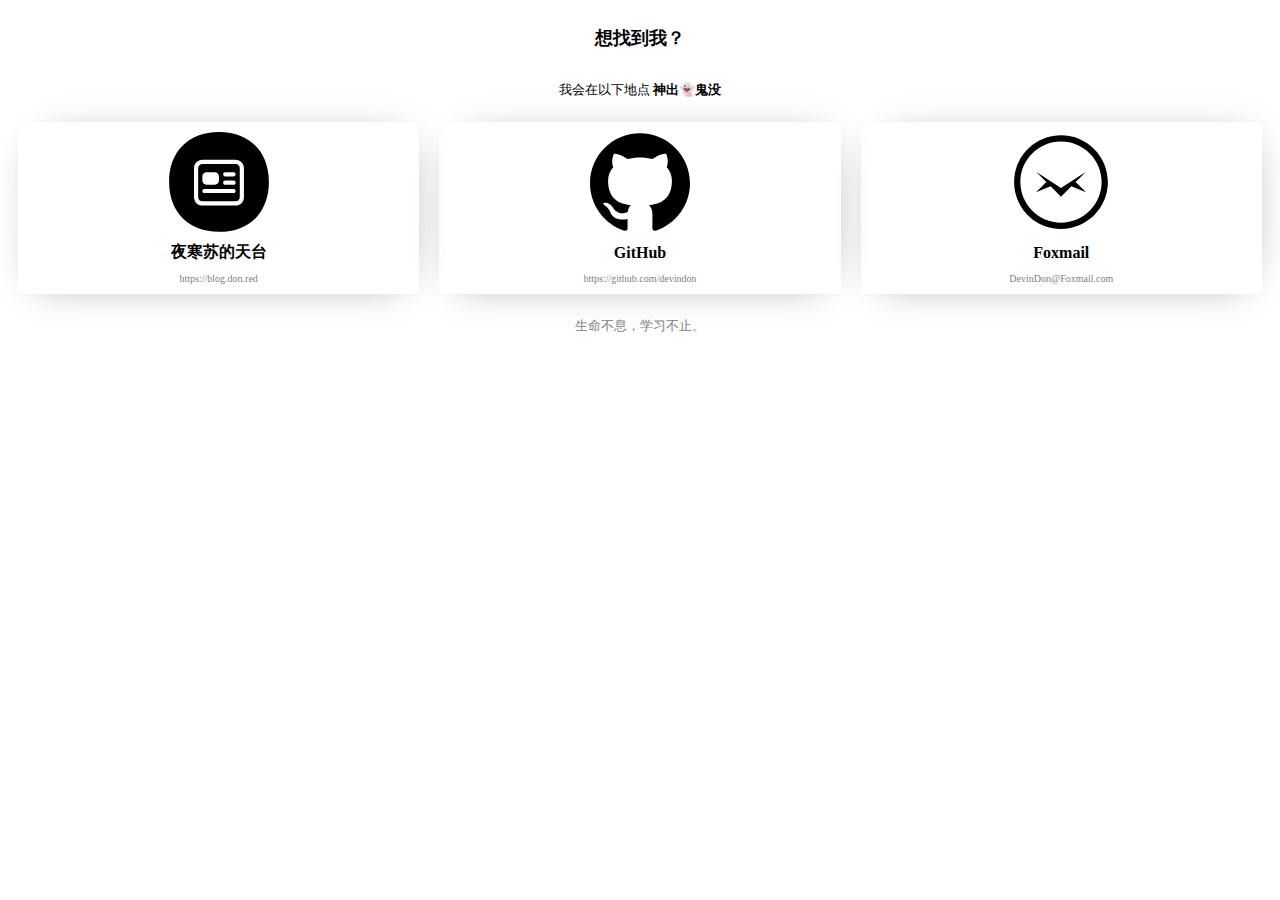
==== contact.html @ 9a1abb29 "feat: add contact page, because email doesn't support inner html" ====
<!DOCTYPE html>
<html lang="en">

<head>
  <meta charset="UTF-8">
  <meta name="viewport" content="width=device-width, initial-scale=1.0">
  <title>夜寒苏的出没地点</title>
  <style>
    a,
    a:active,
    a:link,
    a:visited,
    a:hover {
      text-decoration: none;
      color: inherit;
    }

    .window {
      width: 100%;
      display: flex;
      flex-direction: column;
      justify-content: center;
      align-items: center;
    }

    .header {
      display: flex;
      flex-direction: column;
      justify-content: space-between;
      align-items: center;
    }

    .welcome {
      font-size: large;
      font-weight: bold;
    }

    .cards {
      display: flex;
      flex-direction: row;
      flex-wrap: wrap;
      width: 100%;
    }

    .card {
      display: flex;
      flex-direction: column;
      justify-content: space-between;
      align-items: center;
      margin: 10px;
      padding: 10px;
      border-radius: 4px;
      cursor: pointer;
      box-shadow: 0 10px 40px -20px #00000055, 10px -10px 40px -20px #00000025;
      transition: all ease-in-out 0.3s;
      font-weight: bold;
    }

    .card:hover {
      box-shadow: 0 10px 40px -20px #00000085, 10px -10px 40px -20px #00000055;
      transition: all ease-in-out 0.3s;
    }

    .card:active {
      background-color: rgb(224, 224, 224);
    }

    .card>.icon {
      width: 100px;
      height: 100px;
    }

    .card>.name {
      margin: 10px;
    }

    .card>.link {
      font-weight: lighter;
      font-size: x-small;
      color: gray;
    }

    @media screen and (max-width: 500px) {
      .card {
        width: calc(100% / 2 - 40px);
      }
    }

    @media screen and (min-width: 501px) {
      .card {
        width: calc(100% / 3 - 40px);
      }
    }

    .footer {
      font-weight: lighter;
      color: gray;
      font-size: small;
    }
  </style>
</head>

<body>

  <div class="window">

    <section class="header">
      <p class="welcome">想找到我？</p>
      <p style="font-size: small; font-weight: lighter;">
        <span>我会在以下地点</span>
        <span style="font-weight: bold;">神出👻鬼没</span>
      </p>
    </section>

    <section class="cards">
      <a class="card" href="https://blog.don.red" target="_blank">
        <!-- <img src="blog.png" alt="Blog" class="icon"> -->
        <svg class="icon" t="1588948940494" class="icon" viewBox="0 0 1024 1024" version="1.1"
          xmlns="http://www.w3.org/2000/svg" p-id="16805" width="256" height="256">
          <path
            d="M895.76842 871.886823c-89.973924 98.134693-222.233668 150.1991-382.506931 150.701511l-2.3257 0c-309.031343 0-509.255169-200.062727-510.150772-509.605355C-0.056658 202.463515 199.983542 1.254663 510.410169 0.339264l2.281329 0c309.061379 0 509.352785 200.062727 510.19719 509.622421C1023.296897 655.631575 979.310662 780.782474 895.76842 871.886823zM767.384615 369.485198c0-47.048486-38.138197-85.183952-85.183952-85.183952L341.464852 284.301245c-47.045756 0-85.183952 38.135466-85.183952 85.183952l0 298.143492c0 47.043025 38.138197 85.183952 85.183952 85.183952L682.200662 752.812642c47.045756 0 85.183952-38.140927 85.183952-85.183952L767.384615 369.485198zM682.200662 710.220325 341.464852 710.220325c-23.523219 0-42.591635-19.068416-42.591635-42.592318L298.873217 369.485198c0-23.524584 19.068416-42.591635 42.591635-42.591635L682.200662 326.893563c23.523219 0 42.591635 19.06705 42.591635 42.591635l0 298.143492C724.79298 691.151909 705.724564 710.220325 682.200662 710.220325zM511.832757 454.66915c0-23.525267-19.068416-42.591635-42.591635-42.591635L384.05717 412.077515c-23.521854 0-42.591635 19.06705-42.591635 42.591635l0 42.591635c0 23.519123 19.069781 42.591635 42.591635 42.591635l85.183952 0c23.523219 0 42.591635-19.072511 42.591635-42.591635L511.832757 454.66915zM660.904845 412.076833 575.720892 412.076833c-11.760927 0-21.295817 9.533525-21.295817 21.295817 0 11.762292 9.53489 21.295817 21.295817 21.295817l85.183952 0c11.760927 0 21.295817-9.533525 21.295817-21.295817C682.200662 421.610358 672.665772 412.076833 660.904845 412.076833zM660.904845 497.260785 575.720892 497.260785c-11.760927 0-21.295817 9.533525-21.295817 21.295817s9.53489 21.295817 21.295817 21.295817l85.183952 0c11.760927 0 21.295817-9.533525 21.295817-21.295817S672.665772 497.260785 660.904845 497.260785zM660.904845 582.444737 362.761352 582.444737c-11.760927 0-21.295817 9.533525-21.295817 21.295817s9.53489 21.295817 21.295817 21.295817l298.143492 0c11.760927 0 21.295817-9.533525 21.295817-21.295817S672.665772 582.444737 660.904845 582.444737z"
            p-id="16806"></path>
        </svg>
        <span class="name">夜寒苏的天台</span>
        <span class="link">https://blog.don.red</span>
      </a>
      <a class="card" href="https://github.com/devindon" target="_blank">
        <!-- <img src="github.png" alt="GitHub" class="icon"> -->
        <svg class="icon" t="1588948809647" class="icon" viewBox="0 0 1024 1024" version="1.1"
          xmlns="http://www.w3.org/2000/svg" p-id="2106" width="256" height="256">
          <path
            d="M512 12.63616c-282.74688 0-512 229.21216-512 512 0 226.22208 146.69824 418.14016 350.12608 485.82656 25.57952 4.73088 35.00032-11.10016 35.00032-24.63744 0-12.20608-0.47104-52.55168-0.69632-95.31392-142.4384 30.96576-172.50304-60.416-172.50304-60.416-23.28576-59.16672-56.85248-74.91584-56.85248-74.91584-46.44864-31.78496 3.50208-31.1296 3.50208-31.1296 51.4048 3.60448 78.47936 52.75648 78.47936 52.75648 45.6704 78.27456 119.76704 55.64416 149.01248 42.55744 4.58752-33.09568 17.85856-55.68512 32.50176-68.46464-113.72544-12.94336-233.2672-56.85248-233.2672-253.0304 0-55.88992 20.00896-101.5808 52.75648-137.4208-5.3248-12.9024-22.85568-64.96256 4.95616-135.49568 0 0 43.008-13.74208 140.84096 52.49024 40.83712-11.34592 84.64384-17.03936 128.16384-17.24416 43.49952 0.2048 87.32672 5.87776 128.24576 17.24416 97.73056-66.2528 140.65664-52.49024 140.65664-52.49024 27.87328 70.53312 10.3424 122.59328 5.03808 135.49568 32.82944 35.86048 52.69504 81.53088 52.69504 137.4208 0 196.64896-119.78752 239.94368-233.79968 252.6208 18.37056 15.89248 34.73408 47.04256 34.73408 94.80192 0 68.5056-0.59392 123.63776-0.59392 140.51328 0 13.6192 9.216 29.5936 35.16416 24.576 203.32544-67.76832 349.83936-259.62496 349.83936-485.76512 0-282.78784-229.23264-512-512-512z"
            p-id="2107"></path>
        </svg>
        <span class="name">GitHub</span>
        <span class="link">https://github.com/devindon</span>
      </a>
      <a class="card" href="mailto:devindon@foxmail.com">
        <!-- <img src="mail.png" alt="Mail" class="icon"> -->
        <svg class="icon" t="1588948564527" class="icon" viewBox="0 0 1024 1024" version="1.1"
          xmlns="http://www.w3.org/2000/svg" p-id="3540" width="256" height="256">
          <path
            d="M512 32C246.8 32 32 246.8 32 512s214.8 480 480 480 480-214.8 480-480S777.2 32 512 32z m0 896c-229.6 0-416-186.4-416-416S282.4 96 512 96s416 186.4 416 416-186.4 416-416 416z"
            fill="" p-id="3541"></path>
          <path d="M768 406l-256 168-256-168L362 512 256 618l150-62 106 106 106-106 150 62-106-106z" fill=""
            p-id="3542">
          </path>
        </svg>
        <span class="name">Foxmail</span>
        <span class="link">DevinDon@Foxmail.com</span>
      </a>
    </section>

    <section class="footer">
      <p>生命不息，学习不止。</p>
    </section>

  </div>

</body>

</html>
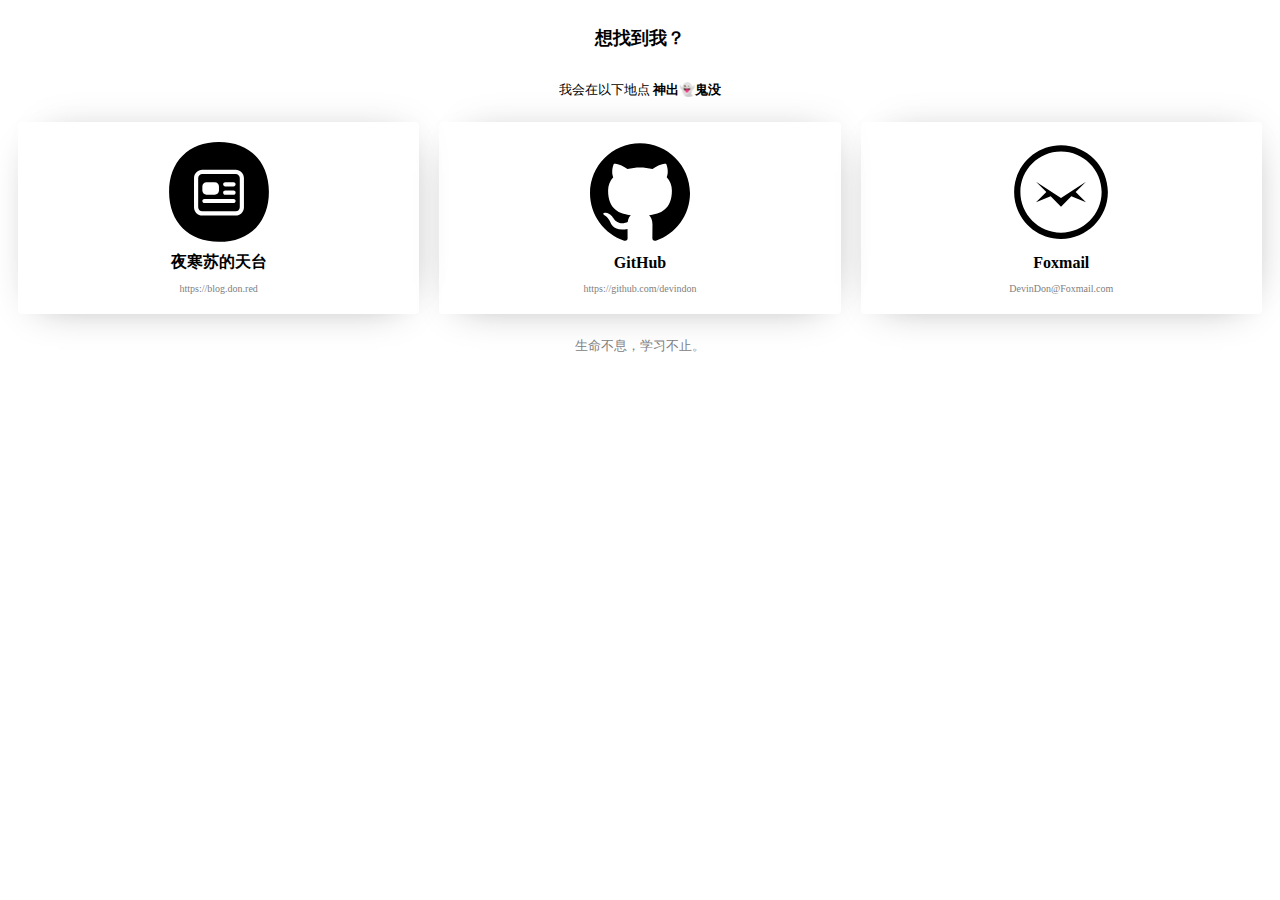
==== commit 6eb34f96: "perf(contact): optimize card style" ====
--- a/contact.html
+++ b/contact.html
@@ -1,5 +1,5 @@
 <!DOCTYPE html>
-<html lang="en">
+<html lang="zh-Hans">
 
 <head>
   <meta charset="UTF-8">
@@ -48,7 +48,7 @@
       justify-content: space-between;
       align-items: center;
       margin: 10px;
-      padding: 10px;
+      padding: 20px 10px;
       border-radius: 4px;
       cursor: pointer;
       box-shadow: 0 10px 40px -20px #00000055, 10px -10px 40px -20px #00000025;
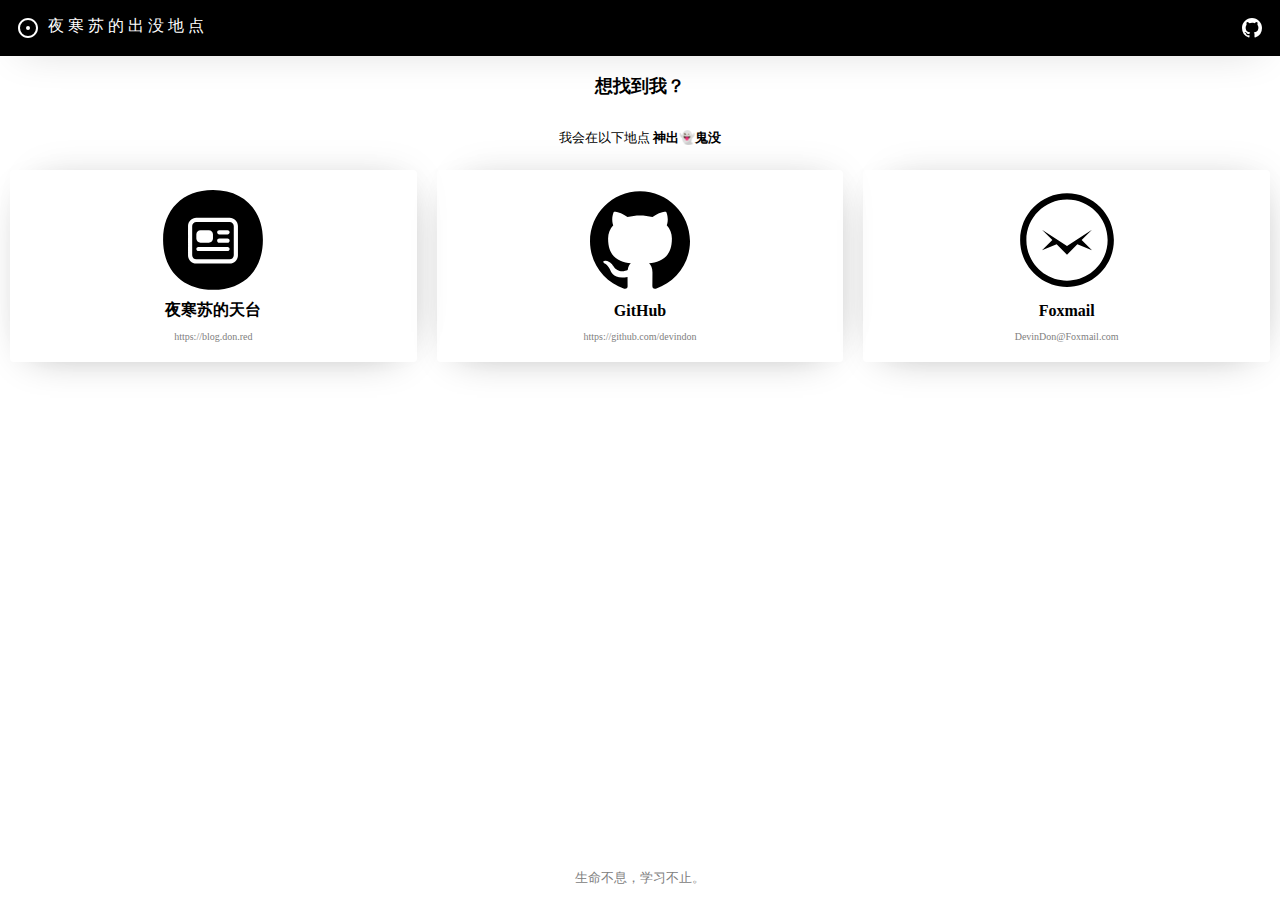
==== commit cda544a6: "feat(contact): add banner & optimize style" ====
--- a/contact.html
+++ b/contact.html
@@ -5,6 +5,7 @@
   <meta charset="UTF-8">
   <meta name="viewport" content="width=device-width, initial-scale=1.0">
   <title>夜寒苏的出没地点</title>
+  <link rel="shortcut icon" href="favicon.ico" type="image/x-icon">
   <style>
     a,
     a:active,
@@ -17,10 +18,29 @@
 
     .window {
       width: 100%;
+      min-height: 100vh;
       display: flex;
       flex-direction: column;
       justify-content: center;
       align-items: center;
+      margin: 0;
+      padding: 0;
+    }
+
+    .banner {
+      display: flex;
+      flex-direction: row;
+      justify-content: space-between;
+      width: calc(100% - 2rem);
+      padding: 1rem;
+      box-shadow: 0 10px 40px -20px #00000045;
+      background-color: black;
+      color: white;
+    }
+
+    .banner>.title {
+      letter-spacing: 0.25rem;
+      padding: 0 0.5rem;
     }
 
     .header {
@@ -100,62 +120,73 @@
   </style>
 </head>
 
-<body>
+<body class="window">
 
-  <div class="window">
+  <section class="banner">
+    <svg xmlns="http://www.w3.org/2000/svg" viewBox="0 0 24 24" width="24" height="24">
+      <path fill="none" d="M0 0h24v24H0z" />
+      <path
+        d="M12 20a8 8 0 1 0 0-16 8 8 0 0 0 0 16zm0 2C6.477 22 2 17.523 2 12S6.477 2 12 2s10 4.477 10 10-4.477 10-10 10zm0-8a2 2 0 1 1 0-4 2 2 0 0 1 0 4z"
+        fill="rgba(255,255,255,1)" /></svg>
+    <span class="title">夜寒苏的出没地点</span>
+    <span style="flex-grow: 1;"></span>
+    <a href="https://github.com/DevinDon/resume" target="_blank" style="width: 24px; height: 24px;">
+      <svg xmlns="http://www.w3.org/2000/svg" viewBox="0 0 24 24" width="24" height="24">
+        <path fill="none" d="M0 0h24v24H0z" />
+        <path
+          d="M12 2C6.475 2 2 6.475 2 12a9.994 9.994 0 0 0 6.838 9.488c.5.087.687-.213.687-.476 0-.237-.013-1.024-.013-1.862-2.512.463-3.162-.612-3.362-1.175-.113-.288-.6-1.175-1.025-1.413-.35-.187-.85-.65-.013-.662.788-.013 1.35.725 1.538 1.025.9 1.512 2.338 1.087 2.912.825.088-.65.35-1.087.638-1.337-2.225-.25-4.55-1.113-4.55-4.938 0-1.088.387-1.987 1.025-2.688-.1-.25-.45-1.275.1-2.65 0 0 .837-.262 2.75 1.026a9.28 9.28 0 0 1 2.5-.338c.85 0 1.7.112 2.5.337 1.912-1.3 2.75-1.024 2.75-1.024.55 1.375.2 2.4.1 2.65.637.7 1.025 1.587 1.025 2.687 0 3.838-2.337 4.688-4.562 4.938.362.312.675.912.675 1.85 0 1.337-.013 2.412-.013 2.75 0 .262.188.574.688.474A10.016 10.016 0 0 0 22 12c0-5.525-4.475-10-10-10z"
+          fill="rgba(255,255,255,1)" /></svg>
+    </a>
+  </section>
 
-    <section class="header">
-      <p class="welcome">想找到我？</p>
-      <p style="font-size: small; font-weight: lighter;">
-        <span>我会在以下地点</span>
-        <span style="font-weight: bold;">神出👻鬼没</span>
-      </p>
-    </section>
+  <section class="header">
+    <p class="welcome">想找到我？</p>
+    <p style="font-size: small; font-weight: lighter;">
+      <span>我会在以下地点</span>
+      <span style="font-weight: bold;">神出👻鬼没</span>
+    </p>
+  </section>
 
-    <section class="cards">
-      <a class="card" href="https://blog.don.red" target="_blank">
-        <!-- <img src="blog.png" alt="Blog" class="icon"> -->
-        <svg class="icon" t="1588948940494" class="icon" viewBox="0 0 1024 1024" version="1.1"
-          xmlns="http://www.w3.org/2000/svg" p-id="16805" width="256" height="256">
-          <path
-            d="M895.76842 871.886823c-89.973924 98.134693-222.233668 150.1991-382.506931 150.701511l-2.3257 0c-309.031343 0-509.255169-200.062727-510.150772-509.605355C-0.056658 202.463515 199.983542 1.254663 510.410169 0.339264l2.281329 0c309.061379 0 509.352785 200.062727 510.19719 509.622421C1023.296897 655.631575 979.310662 780.782474 895.76842 871.886823zM767.384615 369.485198c0-47.048486-38.138197-85.183952-85.183952-85.183952L341.464852 284.301245c-47.045756 0-85.183952 38.135466-85.183952 85.183952l0 298.143492c0 47.043025 38.138197 85.183952 85.183952 85.183952L682.200662 752.812642c47.045756 0 85.183952-38.140927 85.183952-85.183952L767.384615 369.485198zM682.200662 710.220325 341.464852 710.220325c-23.523219 0-42.591635-19.068416-42.591635-42.592318L298.873217 369.485198c0-23.524584 19.068416-42.591635 42.591635-42.591635L682.200662 326.893563c23.523219 0 42.591635 19.06705 42.591635 42.591635l0 298.143492C724.79298 691.151909 705.724564 710.220325 682.200662 710.220325zM511.832757 454.66915c0-23.525267-19.068416-42.591635-42.591635-42.591635L384.05717 412.077515c-23.521854 0-42.591635 19.06705-42.591635 42.591635l0 42.591635c0 23.519123 19.069781 42.591635 42.591635 42.591635l85.183952 0c23.523219 0 42.591635-19.072511 42.591635-42.591635L511.832757 454.66915zM660.904845 412.076833 575.720892 412.076833c-11.760927 0-21.295817 9.533525-21.295817 21.295817 0 11.762292 9.53489 21.295817 21.295817 21.295817l85.183952 0c11.760927 0 21.295817-9.533525 21.295817-21.295817C682.200662 421.610358 672.665772 412.076833 660.904845 412.076833zM660.904845 497.260785 575.720892 497.260785c-11.760927 0-21.295817 9.533525-21.295817 21.295817s9.53489 21.295817 21.295817 21.295817l85.183952 0c11.760927 0 21.295817-9.533525 21.295817-21.295817S672.665772 497.260785 660.904845 497.260785zM660.904845 582.444737 362.761352 582.444737c-11.760927 0-21.295817 9.533525-21.295817 21.295817s9.53489 21.295817 21.295817 21.295817l298.143492 0c11.760927 0 21.295817-9.533525 21.295817-21.295817S672.665772 582.444737 660.904845 582.444737z"
-            p-id="16806"></path>
-        </svg>
-        <span class="name">夜寒苏的天台</span>
-        <span class="link">https://blog.don.red</span>
-      </a>
-      <a class="card" href="https://github.com/devindon" target="_blank">
-        <!-- <img src="github.png" alt="GitHub" class="icon"> -->
-        <svg class="icon" t="1588948809647" class="icon" viewBox="0 0 1024 1024" version="1.1"
-          xmlns="http://www.w3.org/2000/svg" p-id="2106" width="256" height="256">
-          <path
-            d="M512 12.63616c-282.74688 0-512 229.21216-512 512 0 226.22208 146.69824 418.14016 350.12608 485.82656 25.57952 4.73088 35.00032-11.10016 35.00032-24.63744 0-12.20608-0.47104-52.55168-0.69632-95.31392-142.4384 30.96576-172.50304-60.416-172.50304-60.416-23.28576-59.16672-56.85248-74.91584-56.85248-74.91584-46.44864-31.78496 3.50208-31.1296 3.50208-31.1296 51.4048 3.60448 78.47936 52.75648 78.47936 52.75648 45.6704 78.27456 119.76704 55.64416 149.01248 42.55744 4.58752-33.09568 17.85856-55.68512 32.50176-68.46464-113.72544-12.94336-233.2672-56.85248-233.2672-253.0304 0-55.88992 20.00896-101.5808 52.75648-137.4208-5.3248-12.9024-22.85568-64.96256 4.95616-135.49568 0 0 43.008-13.74208 140.84096 52.49024 40.83712-11.34592 84.64384-17.03936 128.16384-17.24416 43.49952 0.2048 87.32672 5.87776 128.24576 17.24416 97.73056-66.2528 140.65664-52.49024 140.65664-52.49024 27.87328 70.53312 10.3424 122.59328 5.03808 135.49568 32.82944 35.86048 52.69504 81.53088 52.69504 137.4208 0 196.64896-119.78752 239.94368-233.79968 252.6208 18.37056 15.89248 34.73408 47.04256 34.73408 94.80192 0 68.5056-0.59392 123.63776-0.59392 140.51328 0 13.6192 9.216 29.5936 35.16416 24.576 203.32544-67.76832 349.83936-259.62496 349.83936-485.76512 0-282.78784-229.23264-512-512-512z"
-            p-id="2107"></path>
-        </svg>
-        <span class="name">GitHub</span>
-        <span class="link">https://github.com/devindon</span>
-      </a>
-      <a class="card" href="mailto:devindon@foxmail.com">
-        <!-- <img src="mail.png" alt="Mail" class="icon"> -->
-        <svg class="icon" t="1588948564527" class="icon" viewBox="0 0 1024 1024" version="1.1"
-          xmlns="http://www.w3.org/2000/svg" p-id="3540" width="256" height="256">
-          <path
-            d="M512 32C246.8 32 32 246.8 32 512s214.8 480 480 480 480-214.8 480-480S777.2 32 512 32z m0 896c-229.6 0-416-186.4-416-416S282.4 96 512 96s416 186.4 416 416-186.4 416-416 416z"
-            fill="" p-id="3541"></path>
-          <path d="M768 406l-256 168-256-168L362 512 256 618l150-62 106 106 106-106 150 62-106-106z" fill=""
-            p-id="3542">
-          </path>
-        </svg>
-        <span class="name">Foxmail</span>
-        <span class="link">DevinDon@Foxmail.com</span>
-      </a>
-    </section>
+  <section class="cards">
+    <a class="card" href="https://blog.don.red" target="_blank">
+      <svg class="icon" t="1588948940494" class="icon" viewBox="0 0 1024 1024" version="1.1"
+        xmlns="http://www.w3.org/2000/svg" p-id="16805" width="256" height="256">
+        <path
+          d="M895.76842 871.886823c-89.973924 98.134693-222.233668 150.1991-382.506931 150.701511l-2.3257 0c-309.031343 0-509.255169-200.062727-510.150772-509.605355C-0.056658 202.463515 199.983542 1.254663 510.410169 0.339264l2.281329 0c309.061379 0 509.352785 200.062727 510.19719 509.622421C1023.296897 655.631575 979.310662 780.782474 895.76842 871.886823zM767.384615 369.485198c0-47.048486-38.138197-85.183952-85.183952-85.183952L341.464852 284.301245c-47.045756 0-85.183952 38.135466-85.183952 85.183952l0 298.143492c0 47.043025 38.138197 85.183952 85.183952 85.183952L682.200662 752.812642c47.045756 0 85.183952-38.140927 85.183952-85.183952L767.384615 369.485198zM682.200662 710.220325 341.464852 710.220325c-23.523219 0-42.591635-19.068416-42.591635-42.592318L298.873217 369.485198c0-23.524584 19.068416-42.591635 42.591635-42.591635L682.200662 326.893563c23.523219 0 42.591635 19.06705 42.591635 42.591635l0 298.143492C724.79298 691.151909 705.724564 710.220325 682.200662 710.220325zM511.832757 454.66915c0-23.525267-19.068416-42.591635-42.591635-42.591635L384.05717 412.077515c-23.521854 0-42.591635 19.06705-42.591635 42.591635l0 42.591635c0 23.519123 19.069781 42.591635 42.591635 42.591635l85.183952 0c23.523219 0 42.591635-19.072511 42.591635-42.591635L511.832757 454.66915zM660.904845 412.076833 575.720892 412.076833c-11.760927 0-21.295817 9.533525-21.295817 21.295817 0 11.762292 9.53489 21.295817 21.295817 21.295817l85.183952 0c11.760927 0 21.295817-9.533525 21.295817-21.295817C682.200662 421.610358 672.665772 412.076833 660.904845 412.076833zM660.904845 497.260785 575.720892 497.260785c-11.760927 0-21.295817 9.533525-21.295817 21.295817s9.53489 21.295817 21.295817 21.295817l85.183952 0c11.760927 0 21.295817-9.533525 21.295817-21.295817S672.665772 497.260785 660.904845 497.260785zM660.904845 582.444737 362.761352 582.444737c-11.760927 0-21.295817 9.533525-21.295817 21.295817s9.53489 21.295817 21.295817 21.295817l298.143492 0c11.760927 0 21.295817-9.533525 21.295817-21.295817S672.665772 582.444737 660.904845 582.444737z"
+          p-id="16806"></path>
+      </svg>
+      <span class="name">夜寒苏的天台</span>
+      <span class="link">https://blog.don.red</span>
+    </a>
+    <a class="card" href="https://github.com/devindon" target="_blank">
+      <svg class="icon" t="1588948809647" class="icon" viewBox="0 0 1024 1024" version="1.1"
+        xmlns="http://www.w3.org/2000/svg" p-id="2106" width="256" height="256">
+        <path
+          d="M512 12.63616c-282.74688 0-512 229.21216-512 512 0 226.22208 146.69824 418.14016 350.12608 485.82656 25.57952 4.73088 35.00032-11.10016 35.00032-24.63744 0-12.20608-0.47104-52.55168-0.69632-95.31392-142.4384 30.96576-172.50304-60.416-172.50304-60.416-23.28576-59.16672-56.85248-74.91584-56.85248-74.91584-46.44864-31.78496 3.50208-31.1296 3.50208-31.1296 51.4048 3.60448 78.47936 52.75648 78.47936 52.75648 45.6704 78.27456 119.76704 55.64416 149.01248 42.55744 4.58752-33.09568 17.85856-55.68512 32.50176-68.46464-113.72544-12.94336-233.2672-56.85248-233.2672-253.0304 0-55.88992 20.00896-101.5808 52.75648-137.4208-5.3248-12.9024-22.85568-64.96256 4.95616-135.49568 0 0 43.008-13.74208 140.84096 52.49024 40.83712-11.34592 84.64384-17.03936 128.16384-17.24416 43.49952 0.2048 87.32672 5.87776 128.24576 17.24416 97.73056-66.2528 140.65664-52.49024 140.65664-52.49024 27.87328 70.53312 10.3424 122.59328 5.03808 135.49568 32.82944 35.86048 52.69504 81.53088 52.69504 137.4208 0 196.64896-119.78752 239.94368-233.79968 252.6208 18.37056 15.89248 34.73408 47.04256 34.73408 94.80192 0 68.5056-0.59392 123.63776-0.59392 140.51328 0 13.6192 9.216 29.5936 35.16416 24.576 203.32544-67.76832 349.83936-259.62496 349.83936-485.76512 0-282.78784-229.23264-512-512-512z"
+          p-id="2107"></path>
+      </svg>
+      <span class="name">GitHub</span>
+      <span class="link">https://github.com/devindon</span>
+    </a>
+    <a class="card" href="mailto:devindon@foxmail.com">
+      <svg class="icon" t="1588948564527" class="icon" viewBox="0 0 1024 1024" version="1.1"
+        xmlns="http://www.w3.org/2000/svg" p-id="3540" width="256" height="256">
+        <path
+          d="M512 32C246.8 32 32 246.8 32 512s214.8 480 480 480 480-214.8 480-480S777.2 32 512 32z m0 896c-229.6 0-416-186.4-416-416S282.4 96 512 96s416 186.4 416 416-186.4 416-416 416z"
+          fill="" p-id="3541"></path>
+        <path d="M768 406l-256 168-256-168L362 512 256 618l150-62 106 106 106-106 150 62-106-106z" fill="" p-id="3542">
+        </path>
+      </svg>
+      <span class="name">Foxmail</span>
+      <span class="link">DevinDon@Foxmail.com</span>
+    </a>
+  </section>
 
-    <section class="footer">
-      <p>生命不息，学习不止。</p>
-    </section>
+  <section style="flex-grow: 1;"></section>
 
-  </div>
+  <section class="footer">
+    <p>生命不息，学习不止。</p>
+  </section>
 
 </body>
 
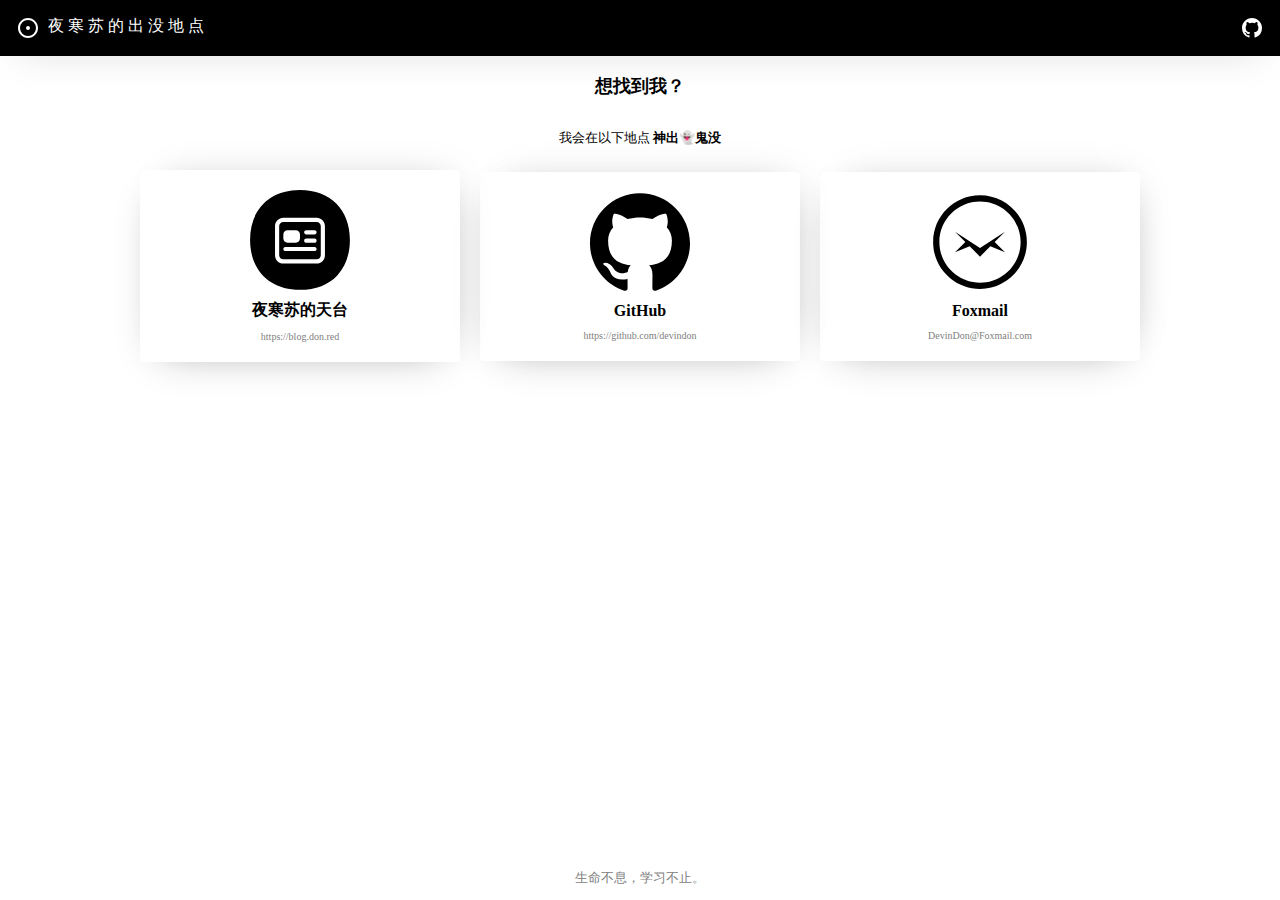
==== commit b6389bc4: "perf(contact): optimize card style" ====
--- a/contact.html
+++ b/contact.html
@@ -58,8 +58,11 @@
     .cards {
       display: flex;
       flex-direction: row;
+      justify-content: center;
+      align-items: center;
       flex-wrap: wrap;
       width: 100%;
+      /* max-width: 300px; */
     }
 
     .card {
@@ -104,11 +107,17 @@
       .card {
         width: calc(100% / 2 - 40px);
       }
+
+      .card>.icon {
+        width: 60px;
+        height: 60px;
+      }
     }
 
     @media screen and (min-width: 501px) {
       .card {
         width: calc(100% / 3 - 40px);
+        max-width: 300px;
       }
     }
 
